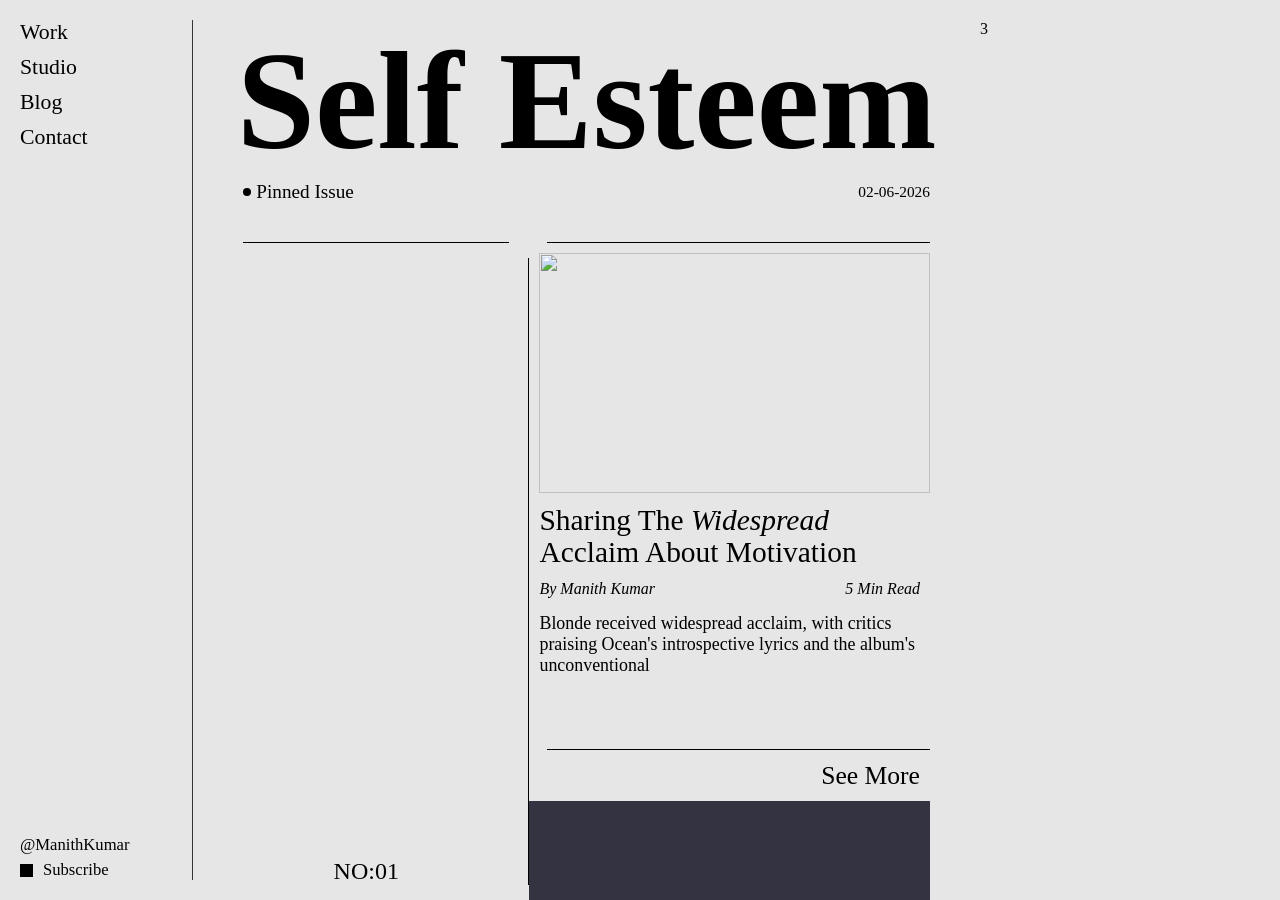
==== june2/index.html @ aa762580 "june02-grid practice static website" ====
<!DOCTYPE html>
<html lang="en">

<head>
    <meta charset="UTF-8">
    <meta name="viewport" content="width=device-width, initial-scale=1.0">
    <title>Document</title>
    <link rel="stylesheet" href="style.css">
</head>

<body>
    <section>
        <div class="one">
            <div class="whole-one">
                <div class="left-one">
                    <h2>Work</h2>
                    <h2>Studio</h2>
                    <h2>Blog</h2>
                    <h2>Contact </h2>
                </div>
                <div class="left-two">
                    <h2>@ManithKumar</h2>
                    <div class="subscribe">
                        <span></span>
                        <h2>Subscribe</h2>
                    </div>
                </div>
            </div>
        </div>
        <div class="two">
            <div class="whole-two">
                <div class="center-part1">
                    <h1>Self Esteem</h1>
                </div>
                <div class="center-part2">
                    <div class="left1">
                        <span></span>
                        <h4>Pinned Issue</h4>
                    </div>
                    <div class="right2"><h4>02-06-2026</h4></div>
                </div>
            </div>
        </div>
        <div class="three">3</div>
        <div class="four"> 
            <div class="left-four">
                <div class="left-four-content">
                    <h1>NO:01</h1>
                </div>
            </div>
            <div class="right-four">
                <div class="right-four-one">
                    <img src="https://plus.unsplash.com/premium_photo-1739291605116-9f4e32cc43ea?q=80&w=869&auto=format&fit=crop&ixlib=rb-4.1.0&ixid=M3wxMjA3fDB8MHxwaG90by1wYWdlfHx8fGVufDB8fHx8fA%3D%3D" alt="">
                </div>
                <div class="right-four-two">
                    <h2>Sharing The <i>Widespread</i></h2><br>
                    <h2>Acclaim About Motivation</h2>
                </div>
                <div class="right-four-three">
                    <div class="right-four-three-left">
                        <p><i>By Manith Kumar</i></p>
                    </div>
                    <div class="right-four-three-right">
                        <p><i>5 Min Read</i></p>
                    </div>
                </div>
                <div class="right-four-four">
                    <h2>Blonde received widespread acclaim, with critics praising Ocean's introspective lyrics and the album's unconventional</h2>
                </div>
                <div class="right-four-five">
                    <h2>See More</h2>
                </div>
            </div>
        </div>
    </section>
</body>

</html>
---- june2/style.css ----
* {
        margin: 0;
        padding: 0;
        box-sizing: border-box;
    }

    html,
    body {
        height: 100%;
        width: 100%;
        font-family: 'Times New Roman', Times, serif;
    }


    section {
        height: 100%;
        width: 100%;
        display: grid;
        grid-template-columns: 2fr 7fr 3fr;
    }

    div {
        background-color: #e6e6e6;
        position: relative
    }

    .one {
        grid-row: 1/7;
        padding: 20px;
    }

    .whole-one {
        height: 100%;
        border-right: 1px solid rgba(0, 0, 0, 0.767);
        display: flex;
        flex-direction: column;
        justify-content: space-between;
    }

    .left-one {
        display: flex;
        flex-direction: column;
        gap: 10px;
    }

    .left-one h2 {
        font-weight: 100;
        font-size: 1.7vw;
    }

    .left-two {
        display: flex;
        flex-direction: column;
        gap: 5px;
    }

    .left-two h2 {
        font-weight: 100;
        font-size: 1.3vw;
    }

    .subscribe {
        display: flex;
        gap: 10px;
        align-items: center;
    }

    .subscribe span {
        height: 13px;
        width: 13px;
        background-color: black;
    }

    .two {
        grid-row: 1/2;
        padding: 20px;
    }

    .center-part1 h1 {
        font-size: 11vw;
        text-align: center;
        hyphens: auto;
        font-weight: 800;
    }

    .center-part2 {
        display: flex;
        align-items: center;
        justify-content: space-between;
        padding: 0px 10px;
    }

    .left1 {
        display: flex;
        gap: 5px;
        align-items: center;
        justify-content: center;
    }

    .left1 h4 {
        font-size: 1.5vw;
        font-weight: 200;
    }

    .left1 span {
        height: 8px;
        width: 8px;
        border-radius: 50%;
        background-color: black;
    }

    .right2 h4 {
        font-size: 1.2vw;
        font-weight: 200;
    }

    .three {
        grid-row: 1/7;
        padding: 20px;
    }

    .four {
        grid-row: 2/7;
        padding: 0 30px;
        display: flex;
        position: relative;
    }

    .left-four {
        width: 50%;
        padding: 15px 0;
    }

    .left-four::after {
        position: absolute;
        content: "";
        width: 93%;
        height: 1px;
        top: -0.1%;
        background-color: #000000;
    }

    .left-four-content h1 {
        font-weight: 200;
    }

    .right-four {
        height: 100%;
        width: 70%;
        background-color: rgb(51, 51, 65);
    }

    .right-four::after {
        position: absolute;
        content: "";
        width: 95.5%;
        height: 1px;
        top: -0.1%;
        right: 0px;
        background-color: #000000;
    }

    .left-four-content {
        border-right: 1px solid black;
        height: 100%;
        position: relative;
    }

    .left-four-content h1 {
        position: absolute;
        left: 50%;
        bottom: 0;
        transform: translate(-80%, 0);
    }

    .right-four-one {
        height: 250px;
        width: 100%;
        padding-top: 10px;
        padding-left: 10px;
    }

    .right-four-two {
        padding: 0px 10px;
        padding-top: 20px;
        padding-bottom: 10px;
        width: 100%;
    }

    .right-four-two h2 {
        line-height: 0.5;
        font-size: 2.3vw;
        font-weight: 200;
    }

    .right-four-three {
        width: 100%;
        padding: 10px 10px;
        display: flex;
        justify-content: space-between;
        align-items: center;
    }

    .right-four-four {
        padding: 5px 10px;
        width: 100%;
    }
    
    .right-four-four h2 {
        text-align: left;
        font-weight: 200;
        font-size: 1.4vw;
        padding-bottom: 70px;
    }

      .right-four-four::before {
        position: absolute;
        content: "";
        width: 95.5%;
        height: 1px;
        bottom: 1%;
        right: 0px;
        background-color: #000000;
    }

    .right-four-one img {
        height: 100%;
        width: 100%;
        object-fit: cover;
    }

    .right-four-five{
        padding: 10px;
        text-align: right;
    }

      .right-four-five h2{
        font-weight: 200;
        font-size: 2vw;
      }
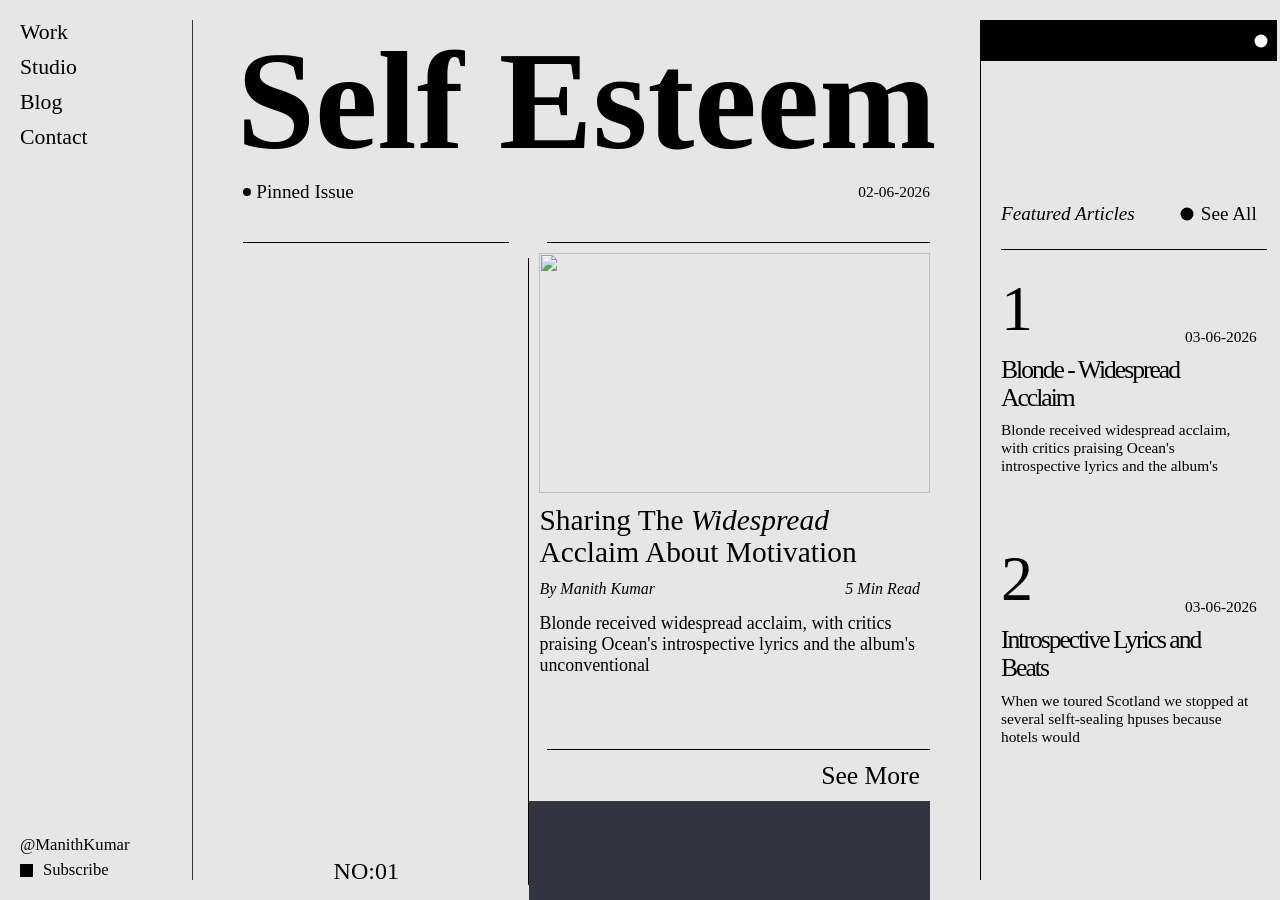
==== commit 5aa040df: "completed the grid project" ====
--- a/june2/index.html
+++ b/june2/index.html
@@ -37,12 +37,60 @@
                         <span></span>
                         <h4>Pinned Issue</h4>
                     </div>
-                    <div class="right2"><h4>02-06-2026</h4></div>
+                    <div class="right2">
+                        <h4>02-06-2026</h4>
+                    </div>
                 </div>
             </div>
         </div>
-        <div class="three">3</div>
-        <div class="four"> 
+        <div class="three">
+            <div class="three-main-dev">
+                <div class="black-div">
+                    <div class="black-color">
+                        <span class="dot-span"></span>
+                    </div>
+
+                </div>
+                <div class="feature-article-div">
+                    <div class="article-content"><i>Featured Articles</i></div>
+                    <div class="see-all">
+                        <span class="dot-span2"></span>
+                        <h2 class="see-all-h2">See All</h2>
+                    </div>
+                </div>
+                <div class="main-content1">
+                    <div class="top">
+                        <div class="numberone">1</div>
+                        <div class="date">
+                            <h4>03-06-2026</h4>
+                        </div>
+                    </div>
+                    <div class="middle">
+                        <h2 class="middle-h2-one">Blonde - Widespread</h2>
+                        <h2 class="middle-h2-one">Acclaim</h2>
+                    </div>
+                    <div class="last">
+                        <p>Blonde received widespread acclaim, with critics praising Ocean's introspective lyrics and the album's</p>
+                    </div>
+                </div>
+                <div class="main-content1">
+                    <div class="top">
+                        <div class="numberone">2</div>
+                        <div class="date">
+                            <h4>03-06-2026</h4>
+                        </div>
+                    </div>
+                    <div class="middle">
+                        <h2 class="middle-h2-one">Introspective Lyrics and</h2>
+                        <h2 class="middle-h2-one">Beats</h2>
+                    </div>
+                    <div class="last">
+                        <p>When we toured Scotland we stopped at several selft-sealing hpuses because hotels would</p>
+                    </div>
+                </div>
+            </div>
+        </div>
+        <div class="four">
             <div class="left-four">
                 <div class="left-four-content">
                     <h1>NO:01</h1>
@@ -50,7 +98,8 @@
             </div>
             <div class="right-four">
                 <div class="right-four-one">
-                    <img src="https://plus.unsplash.com/premium_photo-1739291605116-9f4e32cc43ea?q=80&w=869&auto=format&fit=crop&ixlib=rb-4.1.0&ixid=M3wxMjA3fDB8MHxwaG90by1wYWdlfHx8fGVufDB8fHx8fA%3D%3D" alt="">
+                    <img src="https://plus.unsplash.com/premium_photo-1739291605116-9f4e32cc43ea?q=80&w=869&auto=format&fit=crop&ixlib=rb-4.1.0&ixid=M3wxMjA3fDB8MHxwaG90by1wYWdlfHx8fGVufDB8fHx8fA%3D%3D"
+                        alt="">
                 </div>
                 <div class="right-four-two">
                     <h2>Sharing The <i>Widespread</i></h2><br>
@@ -65,7 +114,8 @@
                     </div>
                 </div>
                 <div class="right-four-four">
-                    <h2>Blonde received widespread acclaim, with critics praising Ocean's introspective lyrics and the album's unconventional</h2>
+                    <h2>Blonde received widespread acclaim, with critics praising Ocean's introspective lyrics and the
+                        album's unconventional</h2>
                 </div>
                 <div class="right-four-five">
                     <h2>See More</h2>
--- a/june2/style.css
+++ b/june2/style.css
@@ -205,7 +205,7 @@
         padding: 5px 10px;
         width: 100%;
     }
-    
+
     .right-four-four h2 {
         text-align: left;
         font-weight: 200;
@@ -213,7 +213,7 @@
         padding-bottom: 70px;
     }
 
-      .right-four-four::before {
+    .right-four-four::before {
         position: absolute;
         content: "";
         width: 95.5%;
@@ -229,12 +229,119 @@
         object-fit: cover;
     }
 
-    .right-four-five{
+    .right-four-five {
         padding: 10px;
         text-align: right;
     }
 
-      .right-four-five h2{
+    .right-four-five h2 {
         font-weight: 200;
         font-size: 2vw;
-      }+    }
+
+    .three {
+        /* background-color: red; */
+        padding: 20px;
+    }
+
+    .three-main-dev {
+        border-top: 1px solid black;
+        border-left: 1px solid black;
+        width: 106%;
+        height: 100%;
+    }
+
+    .black-div {
+        position: relative;
+    }
+
+    .black-div .black-color {
+        width: 100%;
+        padding: 20px;
+        background-color: black;
+    }
+
+    .dot-span {
+        position: absolute;
+        height: 13px;
+        width: 13px;
+        top: 50%;
+        right: 1%;
+        transform: translate(-50%, -50%);
+        border-radius: 50%;
+        background-color: rgb(255, 255, 255);
+    }
+
+    .feature-article-div {
+        /* background-color: red; */
+        display: flex;
+        align-items: center;
+        justify-content: space-between;
+        padding: 142px 20px 0px 20px;
+    }
+
+    .dot-span2 {
+        position: absolute;
+        height: 13px;
+        width: 13px;
+        top: 50%;
+        left: -25%;
+        transform: translate(-50%, -50%);
+        border-radius: 50%;
+        background-color: rgb(0, 0, 0);
+    }
+
+    .article-content {
+        font-size: 1.5vw;
+        font-weight: 200;
+    }
+
+    .see-all-h2 {
+        font-size: 1.5vw;
+        font-weight: 200;
+    }
+
+    .feature-article-div::before {
+        position: absolute;
+        content: "";
+        width: 90%;
+        height: 1px;
+        background-color: black;
+        bottom: -15%;
+    }
+
+    .main-content1 {
+        margin-top: 27px;
+        padding: 20px;
+    }
+
+    .top {
+        display: flex;
+        align-items: end;
+        justify-content: space-between;
+    }
+
+    .numberone {
+        font-size: 5vw;
+    }
+
+    .date h4 {
+        font-size: 1.2vw;
+        font-weight: 200;
+    }
+
+    .middle-h2-one{
+        padding-top: 20px;
+        font-weight: 200;
+        font-size: 2vw;
+        letter-spacing: -2px;
+        line-height: 0.3;
+    }
+
+    .last{
+        margin-top: 20px;
+    }
+    .last p{
+        font-weight: 200;
+        font-size: 1.2vw;
+    }
